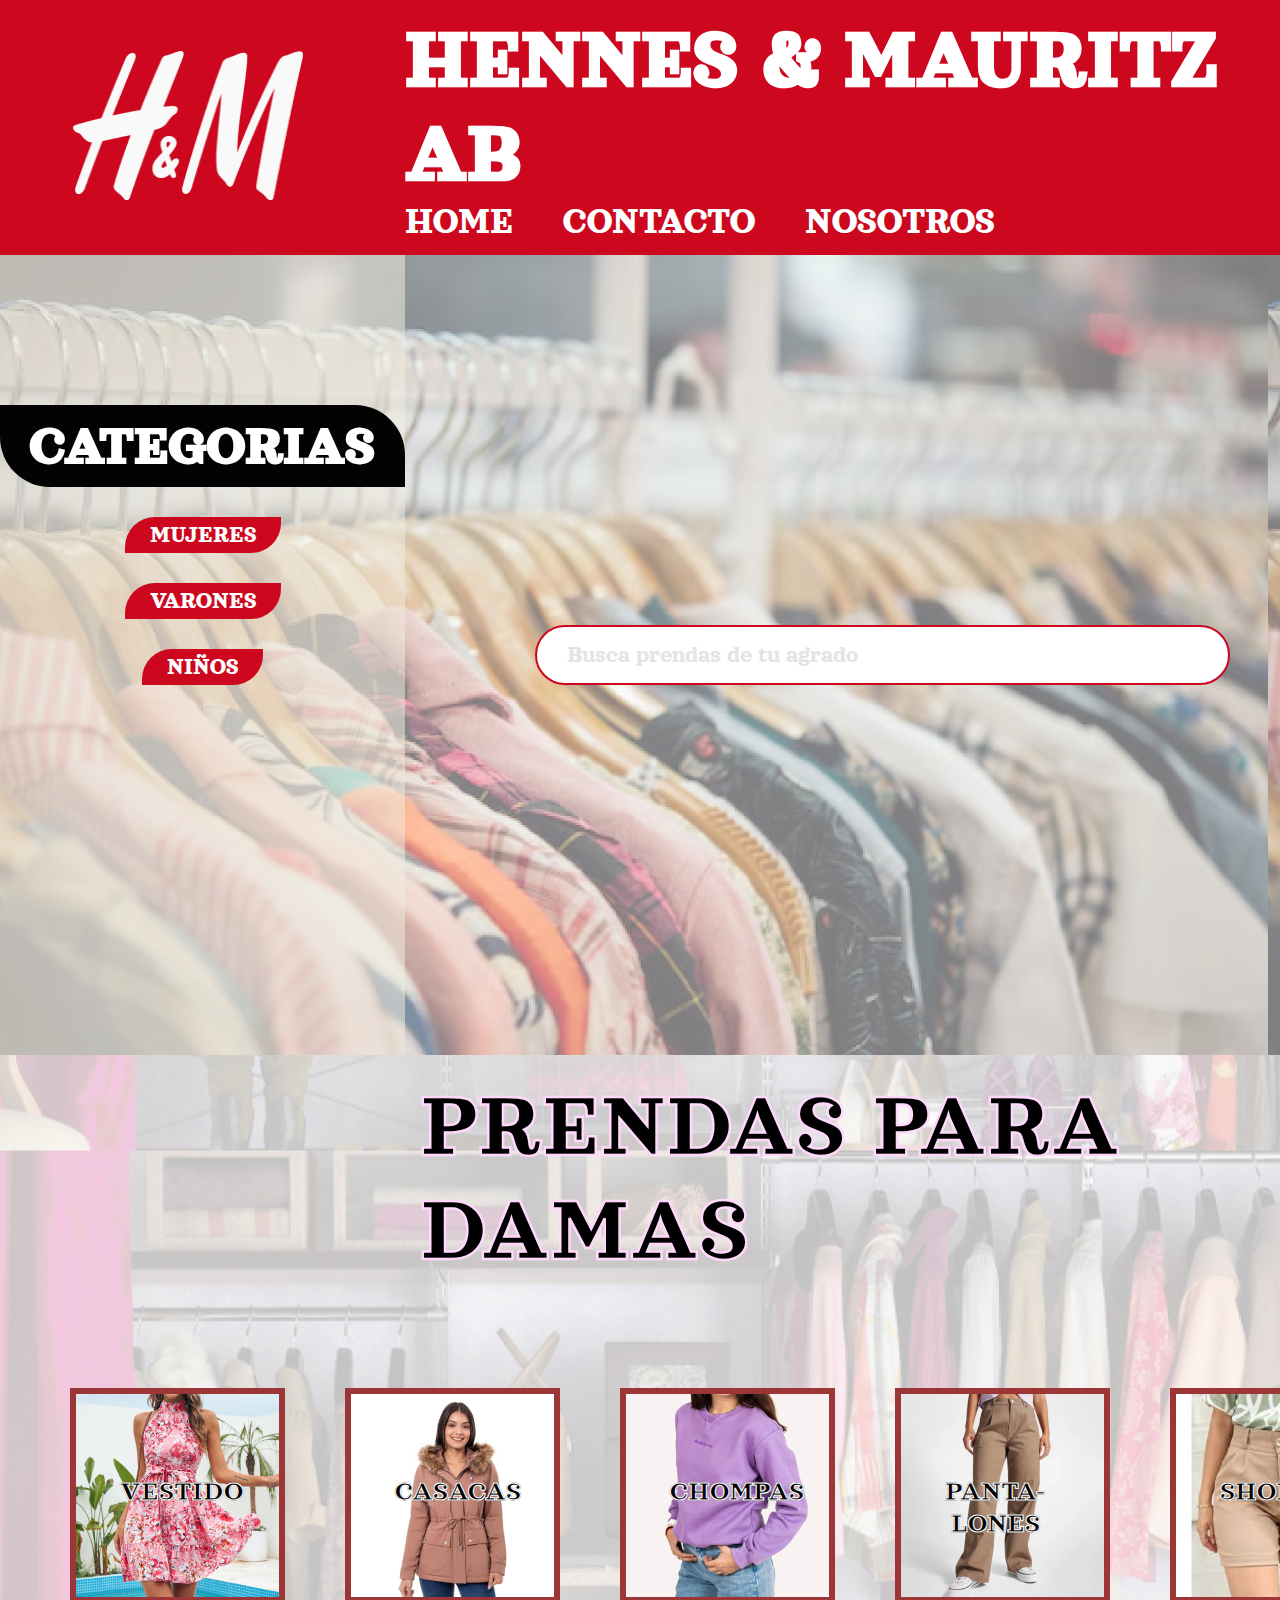
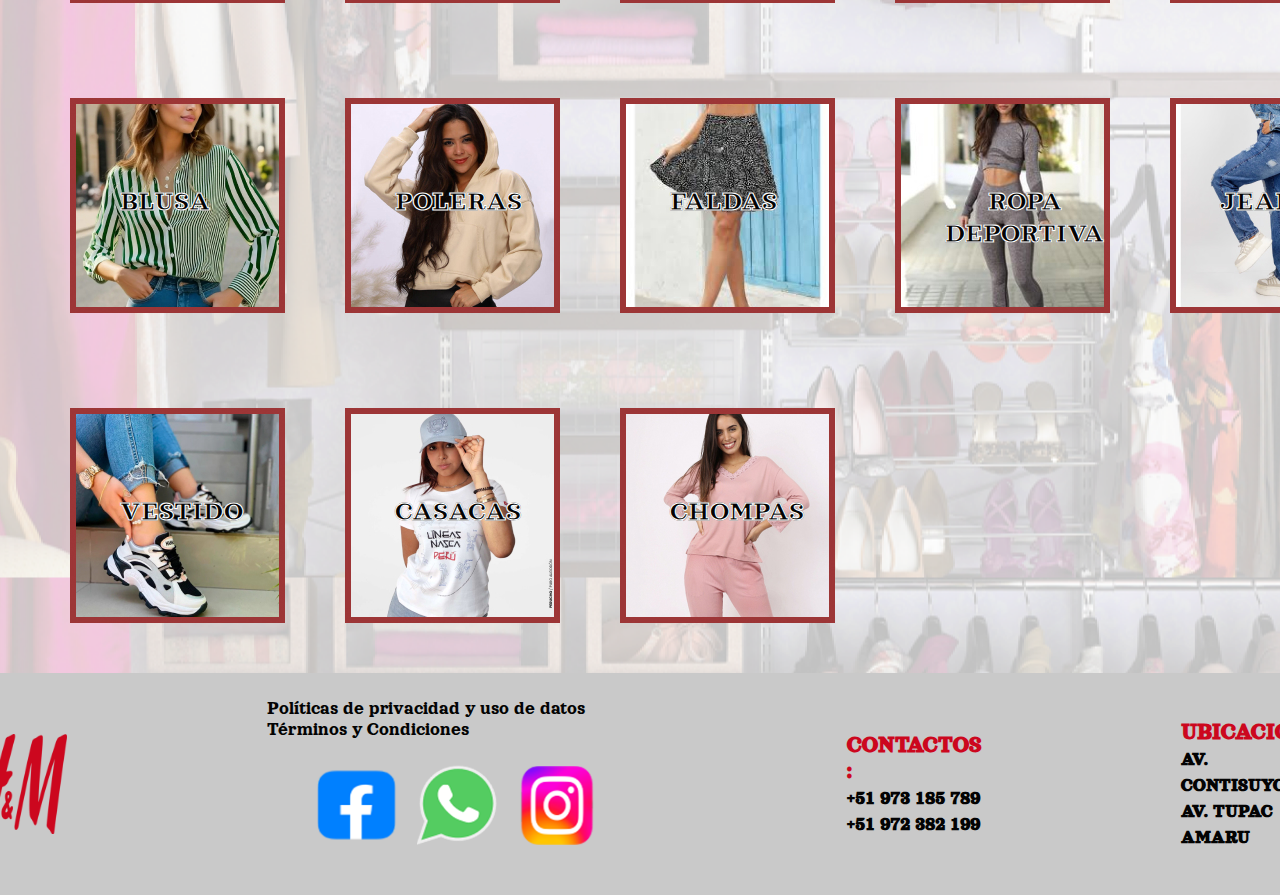
==== mujeres.html @ 92f63be0 "Add files via upload" ====
<!DOCTYPE html>
<html lang="es">

<head>
    <meta charset="UTF-8">
    <meta name="viewport" content="width=device-width, initial-scale=1.0">
    <title>H&M</title>
    <link rel="shortcut icon" href="IMAGEN/logo.ico" type="IMAGEN">
    <link rel="stylesheet" href="CSS/mujeres.css">
</head>

<header>
    <div class="container header grid_deimagen">
        <div class="logo">
            <img src="IMAGEN/logo.png" alt="" width="230px" height="149px">
            <button id="abrir" class="abrir_menu">
                <img src="IMAGEN/abrir-menu.png" alt="boton abrir" width="100px" height="100px">
            </button>
        </div>
        <div id="menu" class="menu">
            <div class="logo2">
                <img src="IMAGEN/logo.png" alt="" width="230px" height="149px">
                <button id="cerrar" class="cerrar_menu">
                    <img src="IMAGEN/cerrar-menu.png" alt="boton cerrar" width="100px" height="100px">
                </button>
            </div>
            <div class="menu1">
                <h1>Hennes & Mauritz AB</h1>
                <nav>
                    <ul>
                        <li><a href="index.html">HOME</a></li>
                        <li><a href="http://">CONTACTO</a></li>
                        <li><a href="http://">NOSOTROS</a></li>
                    </ul>
                </nav>
            </div>
        </div>
    </div>
</header>

<main>

    <section id="portada">
        <div class="portada grid_deimagen">
            <div class="menu2">
                <div class="categoria">
                    <h2>categorias</h2>
                </div>
                <div><a href="mujeres.html">
                        <button type="button" class="btn2">MUJERES</button></a></li>
                </div>
                <div>
                    <button type="button" class="btn2">VARONES</button>
                </div>
                <div>
                    <button type="button" class="btn2">NIÑOS</button>
                </div>
            </div>
            <div class="buscador">
                <input type="search" name="buscador" id="buscador" class="input_buscador"
                    value="Busca prendas de tu agrado">
            </div>
        </div>
    </section>

    <main>
        <section id="sitioweb2">
            <p>PRENDAS PARA DAMAS
            <p>
            <div class="sitioweb2 container grid_4">
                <div class="foto_descuento">
                    <div class="ropamujeres">
                        <img src="IMAGEN/ropa mujeres/vestido.jpg" alt="">
                        <div class="boton_descuento1">
                            <button type="button" class="btn4">
                                <h5>Vestido</h5>
                            </button>
                        </div>
                    </div>
                </div>

                <div class="foto_descuento">
                    <div class="ropamujeres">
                        <img src="IMAGEN/ropa mujeres/casaca.jpg" alt="">
                        <div class="boton_descuento1">
                            <button type="button" class="btn4">
                                <h5>Casacas</h5>
                            </button>
                        </div>
                    </div>
                </div>

                <div class="foto_descuento">
                    <div class="ropamujeres">
                        <img src="IMAGEN/ropa mujeres/chompa.jpg" alt="">
                        <div class="boton_descuento1">
                            <button type="button" class="btn4">
                                <h5>Chompas</h5>
                            </button>
                        </div>
                    </div>
                </div>

                <div class="foto_descuento">
                    <div class="ropamujeres">
                        <img src="IMAGEN/ropa mujeres/pantalones.jpg" alt="">
                        <div class="boton_descuento1">
                            <button type="button" class="btn4">
                                <h5>Panta- <br>lones</h5>
                            </button>
                        </div>
                    </div>
                </div>

                <div class="foto_descuento">
                    <div class="ropamujeres">
                        <div><img src="IMAGEN/ropa mujeres/shorts.jpg" alt="">
                            <div class="boton_descuento1">
                                <button type="button" class="btn4">
                                    <h5>Shorts</h5>
                                </button>
                            </div>
                        </div>
                    </div>
                </div>
            </div>

            <!-- segunada parte -->

            <div class="sitioweb2 container grid_4">
                <div class="foto_descuento">
                    <div class="ropamujeres">
                        <img src="IMAGEN/ropa mujeres/blusa.jpg" alt="">
                        <div class="boton_descuento1">
                            <button type="button" class="btn4">
                                <h5>Blusa</h5>
                            </button>
                        </div>
                    </div>
                </div>

                <div class="foto_descuento">
                    <div class="ropamujeres">
                        <img src="IMAGEN/ropa mujeres/poleras.jpg" alt="">
                        <div class="boton_descuento1">
                            <button type="button" class="btn4">
                                <h5>Poleras</h5>
                            </button>
                        </div>
                    </div>
                </div>

                <div class="foto_descuento">
                    <div class="ropamujeres">
                        <img src="IMAGEN/ropa mujeres/faldas.jpg" alt="">
                        <div class="boton_descuento1">
                            <button type="button" class="btn4">
                                <h5>Faldas</h5>
                            </button>
                        </div>
                    </div>
                </div>

                <div class="foto_descuento">
                    <div class="ropamujeres">
                        <img src="IMAGEN/ropa mujeres/ropa deportiva.jpg" alt="">
                        <div class="boton_descuento1">
                            <button type="button" class="btn4">
                                <h5>Ropa <br> deportiva</h5>
                            </button>
                        </div>
                    </div>
                </div>

                <div class="foto_descuento">
                    <div class="ropamujeres">
                        <div><img src="IMAGEN/ropa mujeres/jeans.jpg" alt="">
                            <div class="boton_descuento1">
                                <button type="button" class="btn4">
                                    <h5>Jeans</h5>
                                </button>
                            </div>
                        </div>
                    </div>
                </div>
            </div>

            <!--tercera parte -->

            <div class="sitioweb2 container grid_4">
                <div class="foto_descuento">
                    <div class="ropamujeres">
                        <img src="IMAGEN/ropa mujeres/zapatillas.jpg" alt="">
                        <div class="boton_descuento1">
                            <button type="button" class="btn4">
                                <h5>Vestido</h5>
                            </button>
                        </div>
                    </div>
                </div>

                <div class="foto_descuento">
                    <div class="ropamujeres">
                        <img src="IMAGEN/ropa mujeres/polos.jpg" alt="">
                        <div class="boton_descuento1">
                            <button type="button" class="btn4">
                                <h5>Casacas</h5>
                            </button>
                        </div>
                    </div>
                </div>

                <div class="foto_descuento">
                    <div class="ropamujeres">
                        <img src="IMAGEN/ropa mujeres/pijamas.jpg" alt="">
                        <div class="boton_descuento1">
                            <button type="button" class="btn4">
                                <h5>Chompas</h5>
                            </button>
                        </div>
                    </div>
                </div>

            </div>
            </div>

            </div>

        </section>


        <!--  seccion hombre-->

        <footer id="footer">
            <div class="container footer">
                <div class="copyrigth politicas">
                    <img src="IMAGEN/logo.ico" alt="" width="100px" height="100px">
                    <div class="redes">
                        <div class="redes conteiner">
                            <div>

                                <div>
                                    <a href="http://">Políticas de privacidad y uso de datos</a>
                                </div>

                                <div>
                                    <a href="http://">Términos y Condiciones</a>
                                </div>

                                <div class="grid_3 container">
                                    <img src="IMAGEN/facebook.png" alt="" width="80" height="80">
                                    <img src="IMAGEN/whatsapp.png" alt="" width="80" height="80">
                                    <img src="IMAGEN/instagram.png" alt="" width="80" height="80">
                                </div>
                            </div>

                        </div>
                    </div>
                    <div>
                        <h6>Contactos : <br>
                            <a>+51 973 185 789 <br>+51 972 382 199</a>
                        </h6>
                    </div>
                    <div>
                        <h6>Ubicacion: <br>
                            <a>AV. Contisuyo <br>AV. Tupac Amaru</a>
                        </h6>

                    </div>
                </div>
            </div>
        </footer>
        <script src="JS/main.js">

        </script>


        </body>

</html>
---- CSS/mujeres.css ----
@import url(styles.css);

/*estilos de la portada*/

#portada {
    background-image: url("../IMAGEN/prendas.png");
    height: calc(100vh - 100px);
}

.portada {
    height: 100%;
}

.foto_portada {
    display: flex;
    justify-content: center;

    & img {
        width: 100%;
        height: auto;
    }

}

.texto_portada {
    display: flex;
    flex-direction: column;
    gap: 25px;
    justify-content: center;

    & h1 {
        color: var(--colorazul);
    }

}

#portada2 {
    background-size: cover;
    background-position: center;
}

.portada2 {
    height: 500px;
}

.boton_portada {
    height: 100%;
    margin-top: 250px;
}

.boton_portada2 {
    position: relative;
    top: 55%;
    left: 5%;
}

#portada3 {
    background-color: rgb(124, 124, 124);
    background-position: center;
}

.portada_3 {
    height: 500px;
}

.categoria {
    padding: 10px 30px;
    background-color: var(--colornegro);
    border-radius: 0 50px 0 50px;

    & h2 {
        color: var(--colorblanco);
    }
}

.menu2 {
    width: 100%;
    height: 100%;
    background-color: #f1ebdf8c;
    display: flex;
    flex-direction: column;
    gap: 30px;
    align-items: center;
    padding-top: 150px;
}

.buscador {
    padding: 50px;
    width: 100%;
}

.foto_portadafooter {
    align-items: baseline;
    justify-content: center;
    padding: 25px 0 25px 25px;
}

.foto_descuento {
    position: relative;
    display: inline-block;

    & .foto_portadafooter {
        width: 100%;
        height: auto;
    }

    & .boton_descuento {
        position: absolute;
        bottom: 0%;
        left: 27%;
        top: 30%;
        padding: 25px;
    }
}

#sitioweb2 {
    background-image: url("../IMAGEN/fondo\ mujeres.png");
    background-position: center;

    & p {
        margin-left: 400px;
        padding: 20px;
        -webkit-text-stroke-width: 2.5px;
        -webkit-text-stroke-color: #FFD8FB;
        font-size: 5rem;
    }
}

.sitioweb {
    height: 500px;
}

.ropamujeres {
    padding: 20px;



    & .boton_descuento1 {
        position: absolute;
        bottom: 0%;
        top: 30%;
        padding: 25px;
    }
}




@media (max-width: 767px) {

    /* modificar tamaño de imagen de la portada */
    .foto_portada {
        width: auto;
        height: 50%;
    }

    /* modificar alineación de textos */
    .textos_portada {
        display: flex;
        flex-direction: column;
        gap: 25px;
        align-items: center;

        & h1 {
            color: var(--colorazul);
            text-align: center;
        }

        & p {
            text-align: center;
        }
    }

    /* modifica el tamaño de la imagen de servicios */
    .foto_descuento {
        & img {
            width: 100%;
            height: auto;
        }
    }

    /* modifica el tamaño de la imagen de testimonios y alineado el contneido al centro */
    .categoria {

        & h2 {
            font-size: 2rem;
            text-transform: none;
        }
    }

    .sitioweb p {
        font-size: 1rem;
    }
}
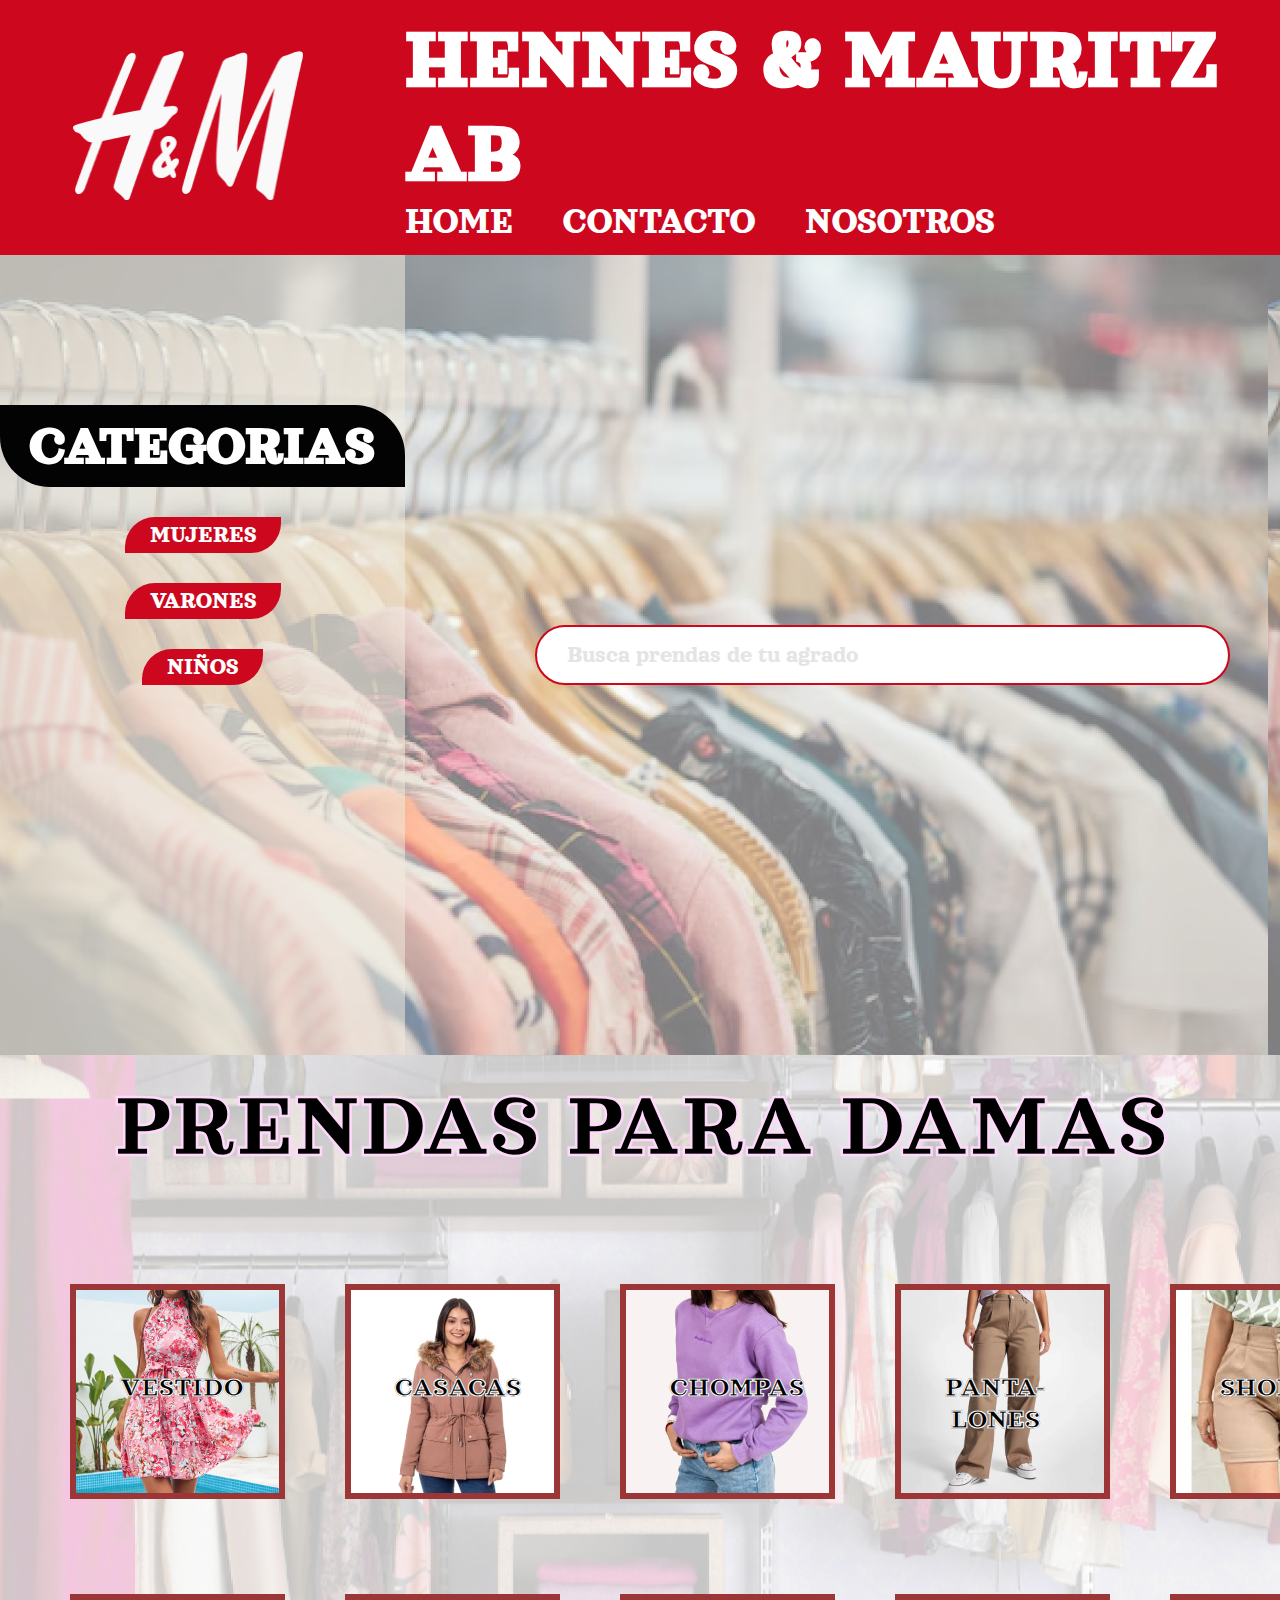
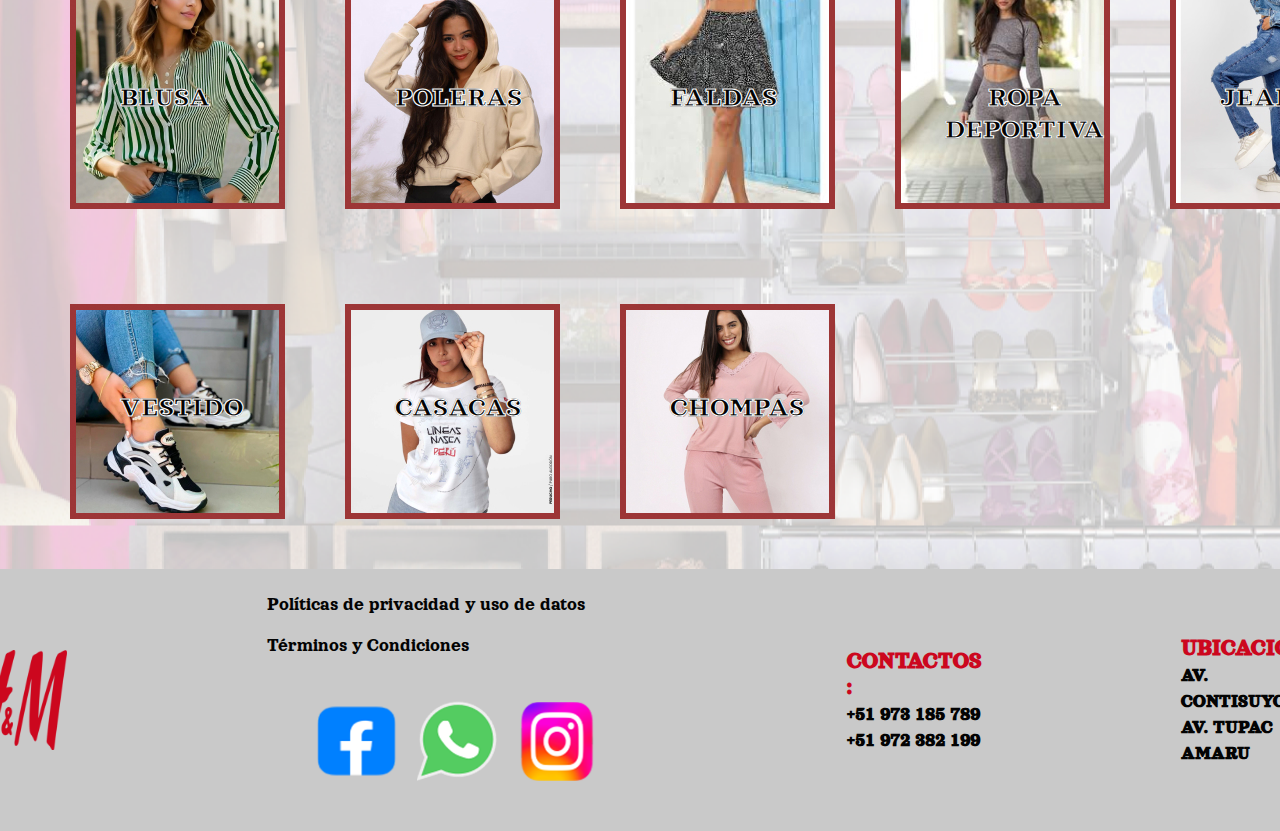
==== commit acfa5541: "actualizacion 1" ====
--- a/mujeres.html
+++ b/mujeres.html
@@ -29,7 +29,7 @@
                 <nav>
                     <ul>
                         <li><a href="index.html">HOME</a></li>
-                        <li><a href="http://">CONTACTO</a></li>
+                        <li><a href="contacto.html">CONTACTO</a></li>
                         <li><a href="http://">NOSOTROS</a></li>
                     </ul>
                 </nav>
@@ -237,14 +237,13 @@
                     <img src="IMAGEN/logo.ico" alt="" width="100px" height="100px">
                     <div class="redes">
                         <div class="redes conteiner">
-                            <div>
-
+                            <div class="grid_footer">
                                 <div>
-                                    <a href="http://">Políticas de privacidad y uso de datos</a>
+                                    <a href="politica.html">Políticas de privacidad y uso de datos</a>
                                 </div>
 
                                 <div>
-                                    <a href="http://">Términos y Condiciones</a>
+                                    <a href="terminos.html">Términos y Condiciones</a>
                                 </div>
 
                                 <div class="grid_3 container">
--- a/CSS/mujeres.css
+++ b/CSS/mujeres.css
@@ -118,7 +118,7 @@
     background-position: center;
 
     & p {
-        margin-left: 400px;
+        text-align: center;
         padding: 20px;
         -webkit-text-stroke-width: 2.5px;
         -webkit-text-stroke-color: #FFD8FB;
@@ -144,17 +144,15 @@
 }
 
 
-
-
-@media (max-width: 767px) {
-
-    /* modificar tamaño de imagen de la portada */
+@media (max-width: 1023px) {
+
+
     .foto_portada {
         width: auto;
         height: 50%;
     }
 
-    /* modificar alineación de textos */
+
     .textos_portada {
         display: flex;
         flex-direction: column;
@@ -171,7 +169,7 @@
         }
     }
 
-    /* modifica el tamaño de la imagen de servicios */
+
     .foto_descuento {
         & img {
             width: 100%;
@@ -179,7 +177,7 @@
         }
     }
 
-    /* modifica el tamaño de la imagen de testimonios y alineado el contneido al centro */
+
     .categoria {
 
         & h2 {
@@ -188,7 +186,68 @@
         }
     }
 
-    .sitioweb p {
-        font-size: 1rem;
+    #sitioweb2 {
+        & p {
+            text-align: center;
+            margin-left: 40px;
+            padding: 20px;
+            -webkit-text-stroke-width: 1px;
+            -webkit-text-stroke-color: #FFD8FB;
+            font-size: 4rem;
+        }
+    }
+}
+
+@media (max-width: 767px) {
+
+
+    .foto_portada {
+        width: auto;
+        height: 50%;
+    }
+
+
+    .textos_portada {
+        display: flex;
+        flex-direction: column;
+        gap: 25px;
+        align-items: center;
+
+        & h1 {
+            color: var(--colorazul);
+            text-align: center;
+        }
+
+        & p {
+            text-align: center;
+        }
+    }
+
+
+    .foto_descuento {
+        & img {
+            width: 100%;
+            height: auto;
+        }
+    }
+
+
+    .categoria {
+
+        & h2 {
+            font-size: 2rem;
+            text-transform: none;
+        }
+    }
+
+    #sitioweb2 {
+        & p {
+            text-align: center;
+            margin-left: 40px;
+            padding: 0px;
+            -webkit-text-stroke-width: 1px;
+            -webkit-text-stroke-color: #FFD8FB;
+            font-size: 2.5rem;
+        }
     }
 }